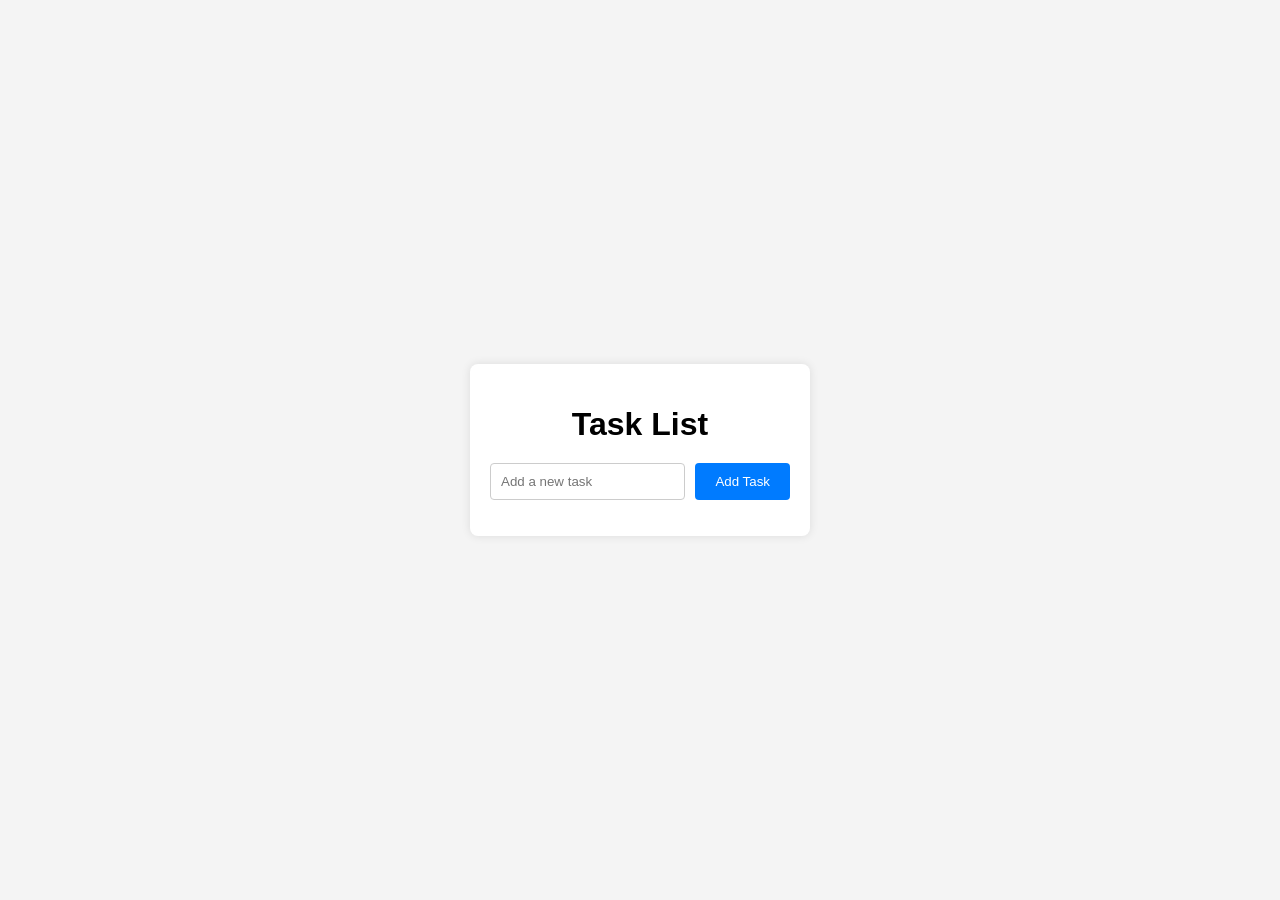
==== task1.html @ 5a681086 "Add files via upload" ====
<!DOCTYPE html>
<html lang="en">
<head>
   
    <title>Task List Application</title>
    <link rel="stylesheet" href="styles.css">
</head>
<body>
    <div class="container">
        <h1>Task List</h1>
        <form id="task-form">
            <input type="text" id="task-input" placeholder="Add a new task" required>
            <button type="submit">Add Task</button>
        </form>
        <ul id="task-list"></ul>
    </div>
    <script src="apps.js"></script>
</body>
</html>
---- styles.css ----
/* styles.css */
body {
    font-family: Arial, sans-serif;
    background-color: #f4f4f4;
    display: flex;
    justify-content: center;
    align-items: center;
    height: 100vh;
    margin: 0;
}

.container {
    background: white;
    padding: 20px;
    border-radius: 8px;
    box-shadow: 0 0 10px rgba(0, 0, 0, 0.1);
    width: 300px;
}

h1 {
    text-align: center;
    margin-bottom: 20px;
}

form {
    display: flex;
    justify-content: space-between;
}

input[type="text"] {
    flex: 1;
    padding: 10px;
    border: 1px solid #ccc;
    border-radius: 4px;
    margin-right: 10px;
}

button {
    padding: 10px 20px;
    border: none;
    background-color: #007BFF;
    color: white;
    border-radius: 4px;
    cursor: pointer;
    transition: background-color 0.3s;
}

button:hover {
    background-color: #0056b3;
}

ul {
    list-style: none;
    padding: 0;
}

li {
    display: flex;
    justify-content: space-between;
    padding: 10px;
    border-bottom: 1px solid #ccc;
}

li:last-child {
    border-bottom: none;
}

.edit, .delete {
    background: none;
    border: none;
    color: #007BFF;
    cursor: pointer;
    transition: color 0.3s;
}

.edit:hover, .delete:hover {
    color: #0056b3;
}
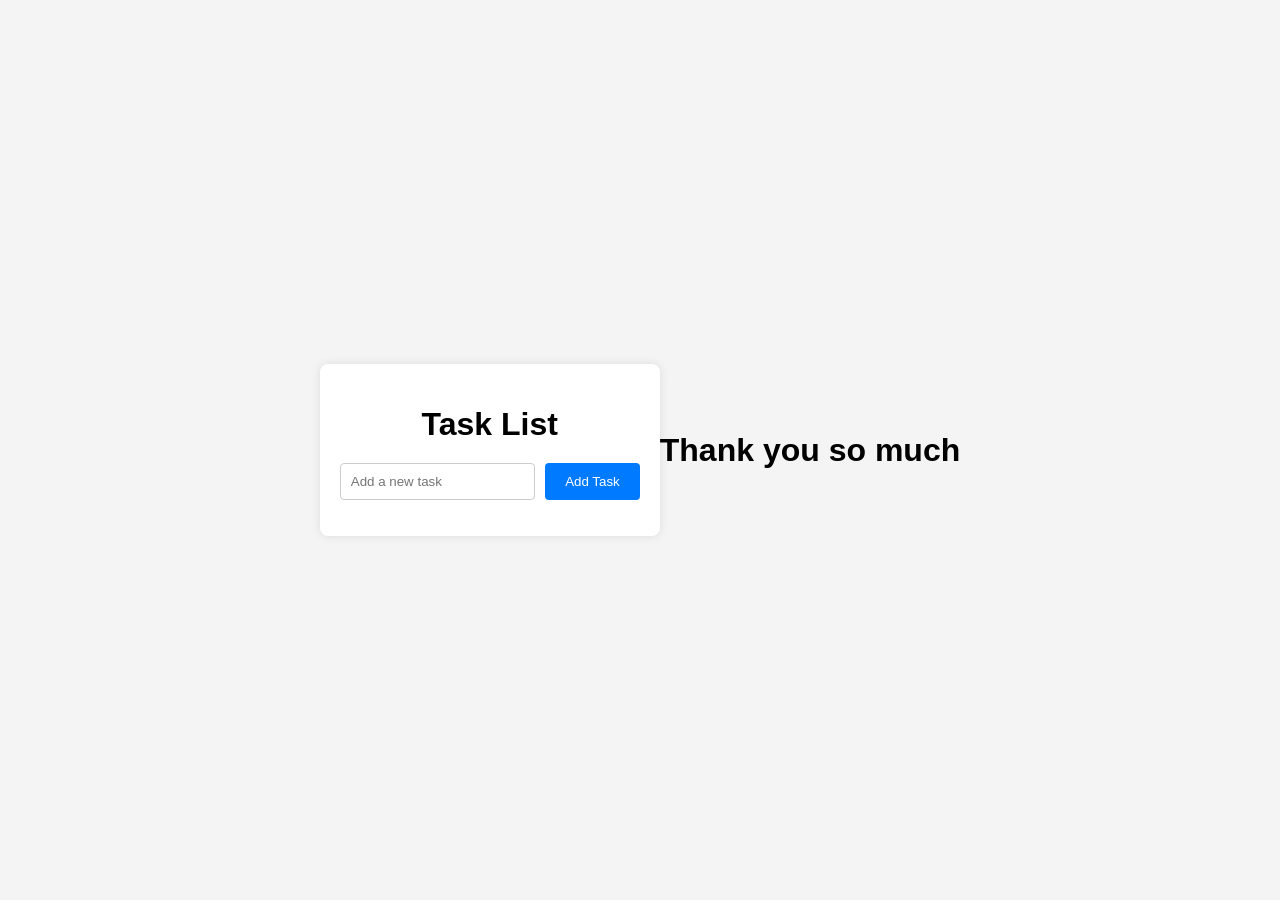
==== commit 767baeda: "add  a new h1 tag" ====
--- a/task1.html
+++ b/task1.html
@@ -15,5 +15,6 @@
         <ul id="task-list"></ul>
     </div>
     <script src="apps.js"></script>
+    <h1>Thank you so much</h1>
 </body>
 </html>
